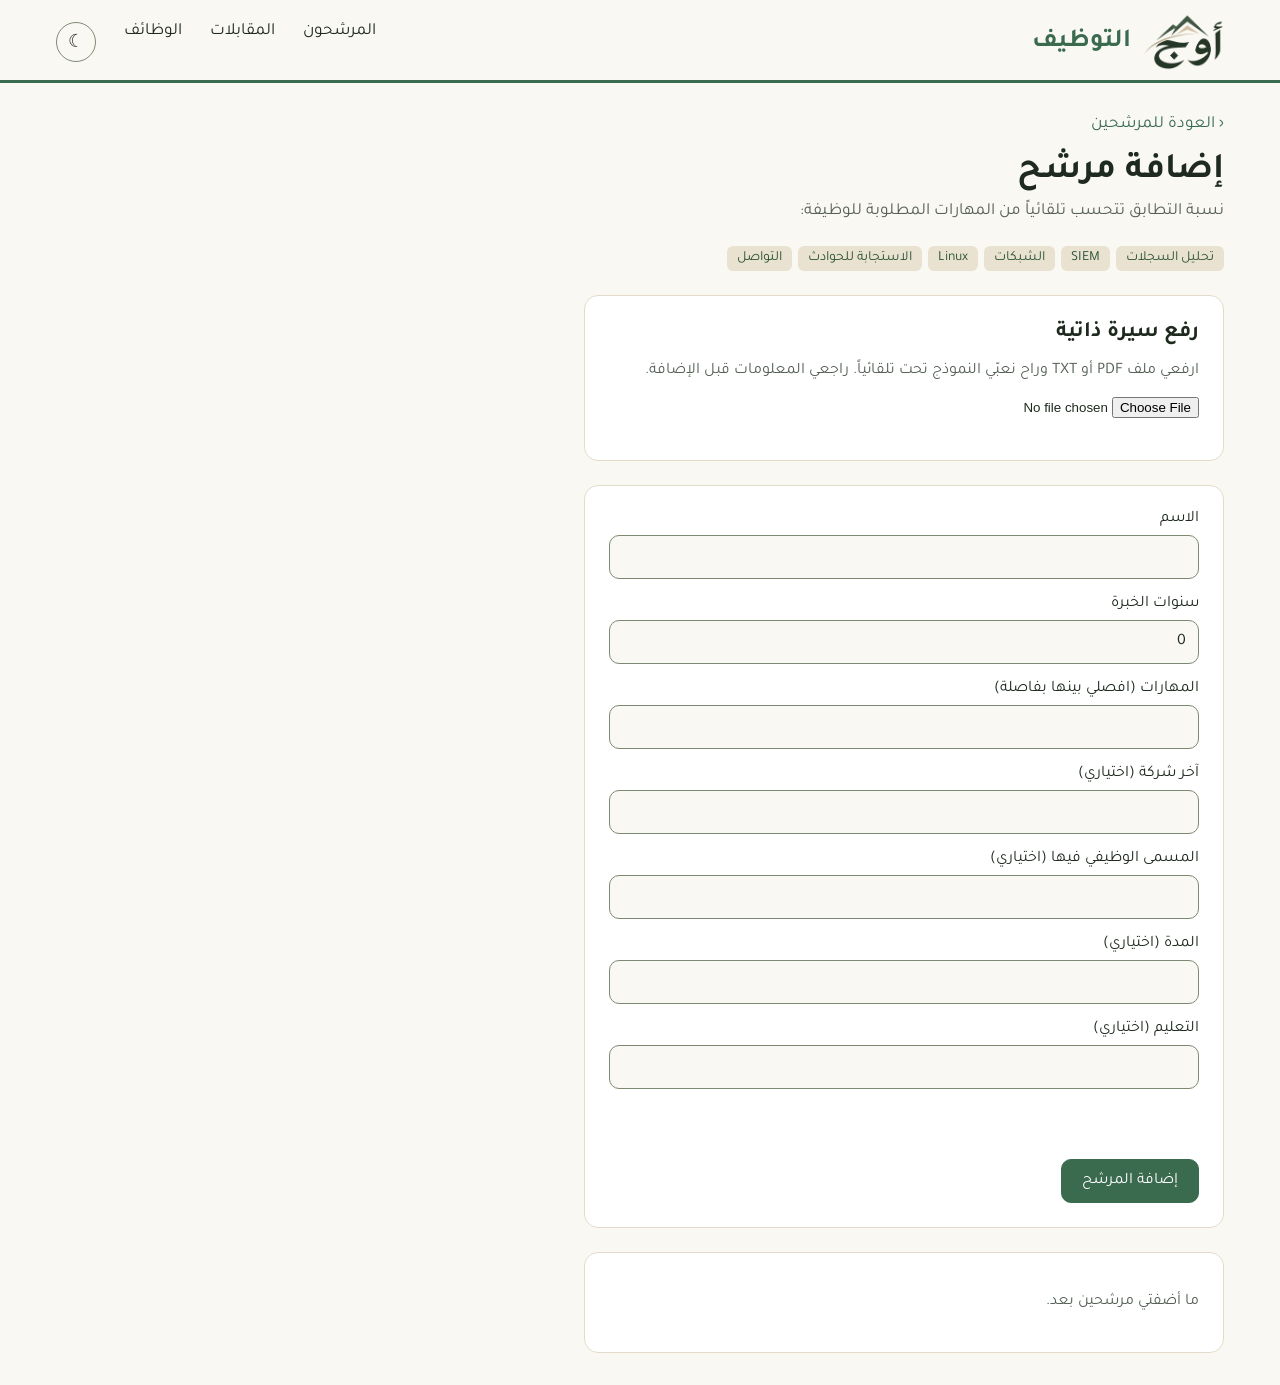
==== add.html @ 2249c471 "first version" ====
<!DOCTYPE html>
<html lang="ar" dir="rtl">
<head>
    <meta charset="UTF-8">
    <meta name="viewport" content="width=device-width, initial-scale=1.0">
    <title>إضافة مرشح</title>
    <link rel="preconnect" href="https://fonts.googleapis.com">
    <link rel="stylesheet" href="https://fonts.googleapis.com/css2?family=Tajawal:wght@400;700;800&display=swap">
    <link rel="stylesheet" href="style.css">
    <script src="theme.js"></script>
</head>
<body>
    <header>
        <h1><a class="brand" href="index.html"><img src="logo.png" alt="أَوْج"><span>التوظيف</span></a></h1>
        <nav>
            <a href="index.html">المرشحون</a>
            <a href="schedule.html">المقابلات</a>
            <a href="jobs.html">الوظائف</a>
        </nav>
    </header>

    <main>
        <a class="back" href="index.html">‹ العودة للمرشحين</a>
        <h2>إضافة مرشح</h2>
        <p class="subtitle">نسبة التطابق تتحسب تلقائياً من المهارات المطلوبة للوظيفة:</p>
        <div class="tags-row required-row" id="required"></div>

        <section class="panel upload">
            <h3>رفع سيرة ذاتية</h3>
            <p class="muted">ارفعي ملف PDF أو TXT وراح نعبّي النموذج تحت تلقائياً. راجعي المعلومات قبل الإضافة.</p>
            <input type="file" id="cv-file" accept=".pdf,.txt">
            <p class="muted" id="cv-msg" role="status"></p>
        </section>

        <form class="panel form" id="candidate-form" novalidate>
            <label class="field">
                <span>الاسم</span>
                <input id="f-name" maxlength="60" autocomplete="off">
            </label>

            <label class="field">
                <span>سنوات الخبرة</span>
                <input id="f-years" type="number" min="0" max="50" value="0">
            </label>

            <label class="field">
                <span>المهارات (افصلي بينها بفاصلة)</span>
                <input id="f-skills" maxlength="300" autocomplete="off">
            </label>

            <label class="field">
                <span>آخر شركة (اختياري)</span>
                <input id="f-company" maxlength="60" autocomplete="off">
            </label>

            <label class="field">
                <span>المسمى الوظيفي فيها (اختياري)</span>
                <input id="f-role" maxlength="60" autocomplete="off">
            </label>

            <label class="field">
                <span>المدة (اختياري)</span>
                <input id="f-period" maxlength="40" autocomplete="off">
            </label>

            <label class="field">
                <span>التعليم (اختياري)</span>
                <input id="f-edu" maxlength="80" autocomplete="off">
            </label>

            <p class="error" id="form-error" role="alert"></p>
            <p class="muted" id="form-msg"></p>

            <div>
                <button class="btn primary" type="submit">إضافة المرشح</button>
            </div>
        </form>

        <section class="panel" id="added"></section>
    </main>

    <script src="data.js"></script>
    <script src="schedule-store.js"></script>
    <script src="cv-reader.js"></script>
    <script src="add.js"></script>
</body>
</html>
---- style.css ----
/* ===== الألوان (نغيرها من هنا فتتغير بكل الموقع) ===== */
:root {
    --bg: #faf8f2;
    --INK: #1f2a1f;
    --PRIMARY: #3A6B4F;
    --TINT: #E9E2D0;
    --border: #E3dcc8;
    --muted: #556055;
    --line: #7D8A73;
    --card: #ffffff;
    --on-primary: #ffffff;
    --tag-ink: #2C5239;
    --warn-bg: #FBEFD5;
    --warn-ink: #7A4B00;
    --slot-border: #CFC4A3;
    --danger: #9B2C2C;
}

/* ===== الوضع الداكن ===== */
[data-theme="dark"] {
    --bg: #121a14;
    --INK: #e8efe6;
    --PRIMARY: #6fb58a;
    --TINT: #243127;
    --border: #2f3d32;
    --muted: #a3b0a2;
    --line: #5f7160;
    --card: #1a251d;
    --on-primary: #0f1a12;
    --tag-ink: #bfe0c9;
    --warn-bg: #3a2f14;
    --warn-ink: #f0cf8a;
    --slot-border: #4a5a4c;
    --danger: #ff9a9a;
}

* { box-sizing: border-box; }

body {
    margin: 0;
    font-family: 'Tajawal', 'Segoe UI', Tahoma, sans-serif;
    background: var(--bg);
    color: var(--INK);
}

/* ===== الرأس ===== */
header {
    display: flex;
    justify-content: space-between;
    align-items: center;
    padding: 14px 56px 10px;
    border-bottom: 3px solid var(--PRIMARY);
}

header h1 {
    margin: 0;
    font-size: 26px;
    color: var(--PRIMARY);
}

/* ===== الشعار ===== */
.brand {
    display: flex;
    align-items: center;
    gap: 12px;
    color: inherit;
    text-decoration: none;
}

.brand img {
    height: 56px;
    width: auto;
    display: block;
}

nav {
    display: flex;
    gap: 28px;
}

nav a {
    color: var(--INK);
    text-decoration: none;
    font-size: 17px;
}

nav a:hover {
    color: var(--PRIMARY);
}

/* ===== المحتوى الرئيسي ===== */
main {
    padding: 32px 56px;
}

main h2 {
    margin: 0;
    font-size: 36px;
}

.subtitle {
    color: var(--muted);
    font-size: 17px;
    margin: 8px 0 24px;
}

/* ===== أزرار التصفية ===== */
.filters {
    display: flex;
    gap: 10px;
    margin-bottom: 24px;
}

.chip {
    font: inherit;
    font-size: 16px;
    min-height: 44px;
    padding: 0 20px;
    border-radius: 999px;
    background: transparent;
    border: 1px solid var(--line);
    color: var(--INK);
    cursor: pointer;
}

.chip.active {
    background: var(--PRIMARY);
    border-color: var(--PRIMARY);
    color: var(--on-primary);
}

/* ===== قائمة المرشحين والبطاقة ===== */
.list {
    display: flex;
    flex-direction: column;
    gap: 12px;
}

.card {
    display: flex;
    flex-wrap: wrap;
    align-items: center;
    gap: 24px;
    background: var(--card);
    border: 1px solid var(--border);
    border-radius: 14px;
    padding: 16px 22px;
    transition: transform 0.2s, border-color 0.2s;
}

.card:hover {
    transform: translateY(-3px);
    border-color: var(--PRIMARY);
}

.rank {
    width: 48px;
    height: 48px;
    flex-shrink: 0;
    border-radius: 50%;
    background: var(--TINT);
    border: 2px solid var(--PRIMARY);
    display: flex;
    align-items: center;
    justify-content: center;
    font-weight: 800;
}

.info {
    width: 180px;
    flex-shrink: 0;
    display: flex;
    flex-direction: column;
}

.info span {
    color: var(--muted);
    font-size: 15px;
}

/* ===== شريط التطابق ===== */
.match {
    flex: 1;
    min-width: 180px;
}

.match span {
    font-size: 15px;
}

.bar {
    height: 8px;
    border-radius: 4px;
    background: var(--TINT);
    margin-top: 6px;
}

.bar-fill {
    height: 8px;
    border-radius: 4px;
    background: var(--PRIMARY);
}

/* ===== الوسوم والحالة والزر ===== */
.tags {
    display: flex;
    flex-wrap: wrap;
    gap: 6px;
    width: 240px;
    flex-shrink: 0;
}

.tag {
    background: var(--TINT);
    color: var(--tag-ink);
    border-radius: 6px;
    padding: 4px 10px;
    font-size: 14px;
}

.tag.warn {
    background: var(--warn-bg);
    color: var(--warn-ink);
}

.status {
    width: 160px;
    flex-shrink: 0;
    font-size: 15px;
    color: var(--muted);
}

.btn {
    font: inherit;
    font-size: 16px;
    min-height: 44px;
    padding: 0 20px;
    flex-shrink: 0;
    border-radius: 10px;
    border: 1px solid var(--line);
    background: transparent;
    color: var(--INK);
    cursor: pointer;
}

/* منع انكسار النص داخل هذي العناصر */
.tag,
.btn,
.status,
.match span {
    white-space: nowrap;
}

/* ===== رسالة عدم وجود نتائج ===== */
.empty {
    color: var(--muted);
    font-size: 17px;
    padding: 24px 0;
}

/* ===== بطاقات الإحصائيات ===== */
.stats {
    display: flex;
    gap: 16px;
    margin-bottom: 24px;
}

.stat {
    flex: 1;
    display: flex;
    flex-direction: column;
    background: var(--card);
    border: 1px solid var(--border);
    border-radius: 14px;
    padding: 16px 22px;
}

.stat-num {
    font-size: 34px;
    font-weight: 800;
    color: var(--PRIMARY);
}

.stat-label {
    color: var(--muted);
    font-size: 15px;
}

/* ===== حركة ظهور البطاقات ===== */
@keyframes card-in {
    from {
        opacity: 0;
        transform: translateY(16px);
    }
    to {
        opacity: 1;
        transform: translateY(0);
    }
}

.card {
    animation: card-in 0.5s ease backwards;
}

/* ===== الزر بشكل رابط ===== */
a.btn {
    display: inline-flex;
    align-items: center;
    text-decoration: none;
}

/* ===== صفحة المقابلة ===== */
.back {
    display: inline-block;
    margin-bottom: 16px;
    color: var(--PRIMARY);
    text-decoration: none;
    font-size: 17px;
}

.panel {
    background: var(--card);
    border: 1px solid var(--border);
    border-radius: 14px;
    padding: 24px;
}

.panel h3 {
    margin: 0 0 4px;
    font-size: 22px;
}

.panel h4 {
    margin: 20px 0 8px;
    font-size: 17px;
}

.panel p,
.panel li {
    font-size: 16px;
}

.panel ul {
    margin: 0;
    padding-inline-start: 20px;
}

.muted {
    color: var(--muted);
}

.tags-row {
    display: flex;
    flex-wrap: wrap;
    gap: 6px;
}

.columns {
    display: flex;
    flex-wrap: wrap;
    gap: 24px;
    align-items: flex-start;
}

.panel-cv {
    flex: 0 0 380px;
}

.panel-questions {
    flex: 1 1 400px;
}

.q {
    display: flex;
    gap: 10px;
    align-items: flex-start;
    margin-bottom: 10px;
    font-size: 17px;
}

.q input {
    margin-top: 7px;
    accent-color: var(--PRIMARY);
}

.panel-notes {
    margin-top: 24px;
}

.notes {
    display: block;
    width: 100%;
    font: inherit;
    font-size: 16px;
    padding: 12px;
    border: 1px solid var(--line);
    border-radius: 10px;
    background: var(--bg);
    color: var(--INK);
    resize: vertical;
}

.rating-row,
.save-row {
    display: flex;
    flex-wrap: wrap;
    align-items: center;
    gap: 10px;
    margin-top: 16px;
}

/* ===== جدول المقابلات ===== */
.schedule-wrap {
    overflow-x: auto;
}

.schedule-grid {
    display: grid;
    grid-template-columns: 90px repeat(5, minmax(130px, 1fr));
    gap: 8px;
    align-items: center;
    min-width: 760px;
}

.slot {
    font: inherit;
    font-size: 15px;
    min-height: 56px;
    padding: 0 8px;
    border-radius: 10px;
    border: 1px dashed var(--line);
    background: transparent;
    color: var(--muted);
    cursor: pointer;
}

.slot.filled {
    background: var(--TINT);
    border: 1px solid var(--slot-border);
    color: var(--tag-ink);
}

.btn.primary {
    background: var(--PRIMARY);
    border-color: var(--PRIMARY);
    color: var(--on-primary);
}

/* ===== نموذج إضافة مرشح ===== */
.filters .add-link {
    margin-inline-start: auto;
}

.required-row {
    margin-bottom: 24px;
}

.form {
    display: grid;
    gap: 16px;
    max-width: 640px;
}

.field {
    display: flex;
    flex-direction: column;
    gap: 6px;
    font-size: 16px;
}

.field input {
    font: inherit;
    font-size: 16px;
    min-height: 44px;
    padding: 8px 12px;
    border: 1px solid var(--line);
    border-radius: 10px;
    background: var(--bg);
    color: var(--INK);
}

.error {
    margin: 0;
    min-height: 1.4em;
    color: var(--danger);
}

#form-msg {
    margin: 0;
}

.upload {
    max-width: 640px;
    margin-bottom: 24px;
}

.panel + .panel {
    margin-top: 24px;
}

#added {
    max-width: 640px;
}

.added-row {
    display: flex;
    justify-content: space-between;
    align-items: center;
    gap: 12px;
    padding: 10px 0;
    border-top: 1px solid var(--border);
}

/* ===== انتقال سلس بين الصفحات (يشتغل بمتصفحات كروم الحديثة) ===== */
@view-transition {
    navigation: auto;
}

/* ===== زر الوضع الداكن ===== */
.theme-btn {
    font: inherit;
    font-size: 18px;
    width: 40px;
    height: 40px;
    border-radius: 50%;
    border: 1px solid var(--line);
    background: transparent;
    color: var(--INK);
    cursor: pointer;
}

[data-theme="dark"] .brand img {
    background: #faf8f2;
    border-radius: 10px;
    padding: 4px 8px;
}

/* ===== البحث والترتيب ===== */
.tools {
    display: flex;
    flex-wrap: wrap;
    gap: 12px;
    align-items: center;
    margin-bottom: 20px;
}

.search,
.sort {
    font: inherit;
    font-size: 16px;
    min-height: 44px;
    padding: 0 14px;
    border: 1px solid var(--line);
    border-radius: 10px;
    background: var(--card);
    color: var(--INK);
}

.search { flex: 1 1 220px; max-width: 360px; }

.sort-label {
    display: flex;
    align-items: center;
    gap: 8px;
    color: var(--muted);
    font-size: 15px;
}

/* ===== صفحة الوظائف ===== */
.jobs {
    display: grid;
    grid-template-columns: repeat(auto-fit, minmax(280px, 1fr));
    gap: 16px;
}

.jobs .panel + .panel { margin-top: 0; }

.job-badge {
    display: inline-block;
    padding: 2px 12px;
    margin-bottom: 8px;
    border-radius: 999px;
    border: 1px solid var(--line);
    color: var(--muted);
    font-size: 14px;
}

.job-badge.open {
    background: var(--PRIMARY);
    border-color: var(--PRIMARY);
    color: var(--on-primary);
}

.job .btn { margin-top: 8px; }

/* ===== الجوال والشاشات الصغيرة ===== */
@media (max-width: 768px) {
    header {
        flex-direction: column;
        align-items: flex-start;
        gap: 10px;
        padding: 14px 20px 10px;
    }

    .brand img { height: 44px; }

    nav { gap: 20px; }
    nav a { font-size: 16px; }

    main { padding: 24px 20px; }
    main h2 { font-size: 26px; }

    .stats { gap: 8px; flex-wrap: wrap; }
    .stat { padding: 12px; flex: 1 1 40%; }
    .stat-num { font-size: 26px; }
    .stat-label { font-size: 13px; }

    .filters { flex-wrap: wrap; }
    .filters .add-link { margin-inline-start: 0; }

    /* البطاقة: كل شي تحت بعض بعرض كامل */
    .card { gap: 14px; padding: 16px; }
    .info { width: calc(100% - 64px); }
    .match { flex-basis: 100%; }
    .tags { width: 100%; }
    .status { width: 100%; }
    .card .btn { width: 100%; justify-content: center; }

    .panel { padding: 16px; }
    .panel-cv { flex: 1 1 100%; }
    .panel-questions { flex: 1 1 100%; }
}

/* ===== لازم يكون آخر الملف: احترام من تفضل تقليل الحركة ===== */
@media (prefers-reduced-motion: reduce) {
    .card {
        transition: none;
        animation: none;
    }
    .card:hover {
        transform: none;
    }
    ::view-transition-group(*),
    ::view-transition-old(*),
    ::view-transition-new(*) {
        animation: none;
    }
}
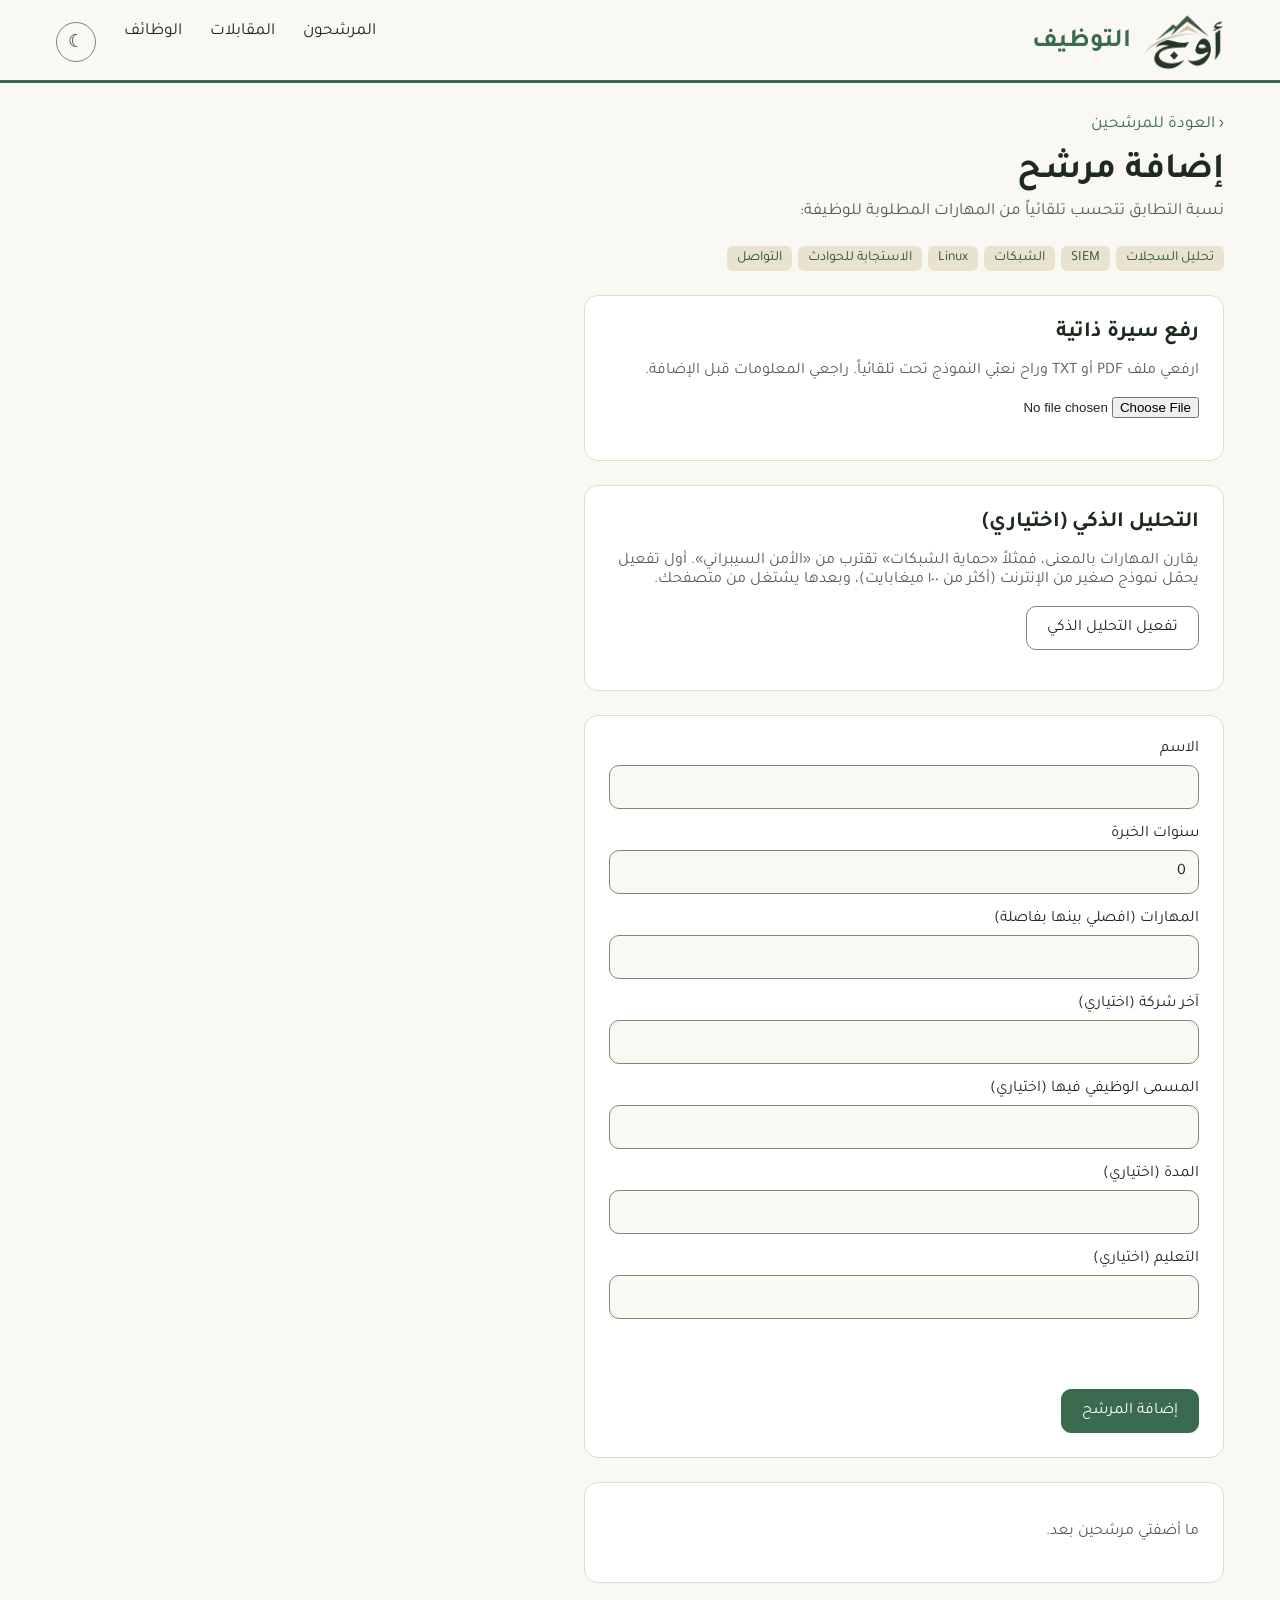
==== commit 10fcb843: "add ai matching" ====
--- a/add.html
+++ b/add.html
@@ -30,6 +30,13 @@
             <p class="muted">ارفعي ملف PDF أو TXT وراح نعبّي النموذج تحت تلقائياً. راجعي المعلومات قبل الإضافة.</p>
             <input type="file" id="cv-file" accept=".pdf,.txt">
             <p class="muted" id="cv-msg" role="status"></p>
+        </section>
+
+        <section class="panel upload">
+            <h3>التحليل الذكي (اختياري)</h3>
+            <p class="muted">يقارن المهارات بالمعنى، فمثلاً «حماية الشبكات» تقترب من «الأمن السيبراني». أول تفعيل يحمّل نموذج صغير من الإنترنت (أكثر من ١٠٠ ميغابايت)، وبعدها يشتغل من متصفحك.</p>
+            <button class="btn" type="button" id="ai-btn">تفعيل التحليل الذكي</button>
+            <p class="muted" id="ai-msg" role="status"></p>
         </section>
 
         <form class="panel form" id="candidate-form" novalidate>
@@ -82,6 +89,7 @@
     <script src="data.js"></script>
     <script src="schedule-store.js"></script>
     <script src="cv-reader.js"></script>
+    <script src="ai-match.js"></script>
     <script src="add.js"></script>
 </body>
-</html>
+</html>
